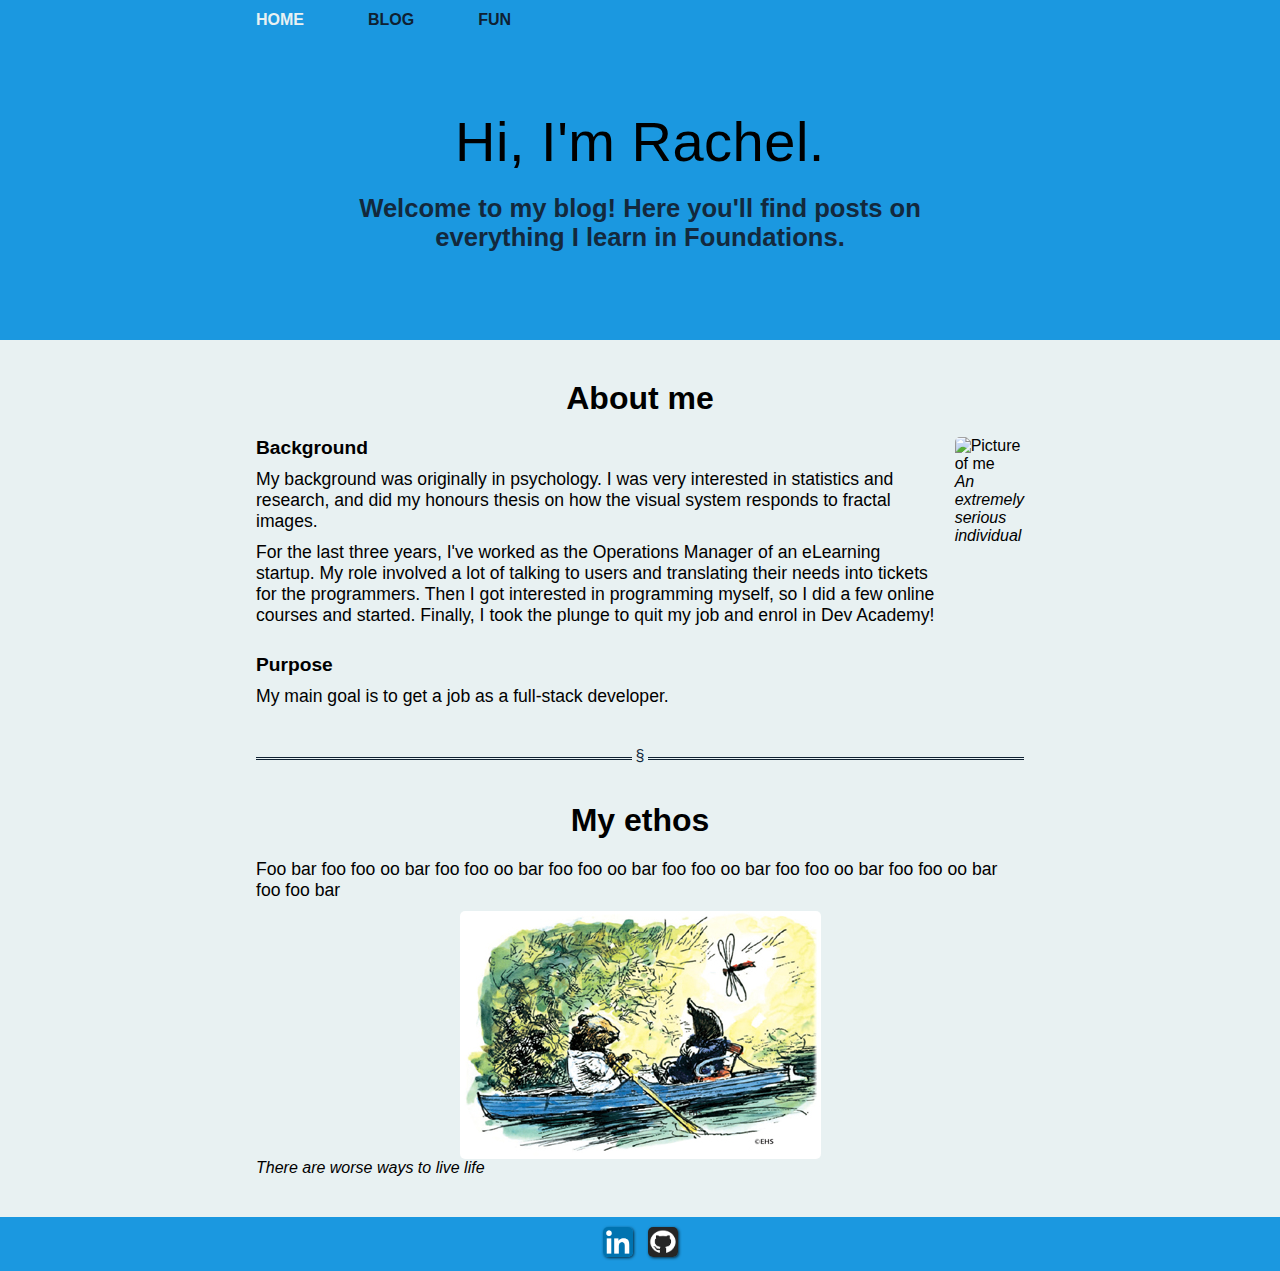
==== index.html @ b292040b "Add skeleton pages for 'Blog' and 'Fun', make navigation work" ====
<!DOCTYPE html>
<html lang="en">

<head>
  <meta charset="UTF-8">
  <meta http-equiv="X-UA-Compatible" content="IE=edge">
  <meta name="viewport" content="width=device-width, initial-scale=1.0">
  <title>Rachel Meadows</title>
  <link rel="icon" type="image/x-icon" href="images/favicon.png">
  <link rel="stylesheet" type="text/css" href="styles/main.css" />
  <link rel="stylesheet" type="text/css" href="styles/index.css" />
  <link rel="preconnect" href="https://fonts.googleapis.com">
  <link rel="preconnect" href="https://fonts.gstatic.com" crossorigin>
  <link href="https://fonts.googleapis.com/css2?family=Merienda+One&display=swap" rel="stylesheet"> 
</head>

<body>
  <div class="container">

    <div class="menu">
      <a class="home-button" href="index.html">HOME</a>
      <a class="blog-button" href="blog.html">BLOG</a>
      <a class="fun-button" href="fun.html">FUN</a>
    </div>

    <div id="header">
      <h1 id="main-intro">Hi, I'm Rachel.</h1>
      <h2 id="header-text">Welcome to my blog! Here you'll find posts on everything I learn in Foundations.</h2>
    </div>

    <div class="about">
      <h2>About me</h2>
      <div class="about-contents">
        <div class="about-text">
          <h3>Background</h3>
          <p>My background was originally in psychology. I was very interested in statistics and research, and did my honours thesis on how the visual system responds to fractal images.</p>
          <p>For the last three years, I've worked as the Operations Manager of an eLearning startup. My role involved a lot of talking to users and translating their needs into tickets for the programmers. Then I got interested in programming myself, so I did a few online courses and started. Finally, I took the plunge to quit my job and enrol in Dev Academy!</p>
          <br>
          <h3>Purpose</h3>
          <p>My main goal is to get a job as a full-stack developer.</p>
        </div>
        <div id="about-photo">
          <img id="self" src="images/self.jpg" alt="Picture of me"/>
          <em><caption>An extremely serious individual</caption></em>
        </div>
      </div>
    </div>
    <hr>

    <div class="about">
      <h2>My ethos</h2>
      <div class="about-contents">
        <div class="about-text">
          <p>Foo bar foo foo oo bar foo foo oo bar foo foo oo bar foo foo oo bar foo foo oo bar foo foo oo bar foo foo bar</p>
          <img id="ratty" src="images/rat.jpg"/>
          <em><caption>There are worse ways to live life</caption></em>
        </div>
      </div>
    </div>

    <!-- <button id="to-top">Back to top</button> -->

    <div class="footer">
      <a href="https://www.linkedin.com/in/rachel-meadows/" target="_blank"><img id="linkedin" class="footer-image" src="images/linkedin.png" alt="LinkedIn logo"></a>
      <a href="https://github.com/rachel-meadows" target="_blank"><img id="github" class="footer-image" src="images/github.png" alt="Github logo"></a>
    </div>

  </div>
</body>

</html>
---- styles/main.css ----
* {
    padding: 0px;
    margin: 0px;
    box-sizing: border-box;
    font-family: 'Segoe UI', sans-serif;
}


p {
    font-size: 1.1em;
    margin-bottom: 10px;
}

h3 {
    font-size: 1.2em;
    margin-bottom: 10px;
}

caption, .caption {
    font-size: 1em;
    text-align: center;
    align-self: center;
}

a {
    text-decoration: none;
}

a:hover {
    cursor: pointer;
}

body {
    background-color: #E8F1F2;
}

.container {
    display: flex;
    flex-direction: column;
}

.menu {
    background-color: #1B98E0;
    display: flex;
    gap: 5vw;
    padding-left: 20vw;
    line-height: 2.5;
    font-weight: 700;
}

.home-button, .blog-button, .fun-button {
    color: #0F2132;
}

hr {
    width: 60%;
    align-self: center;
    border: none;
    border-top: 3px double #0F2132;
    color: #13293D;
    overflow: visible;
    text-align: center;
    height: 5px;
}

hr:after {
    background: #E8F1F2;
    content: ' § ';
    padding: 0 4px;
    position: relative;
    top: -13px;
}

h2 {
    align-self: center;
    padding-bottom: 20px;
    font-size: 2rem;
    font-family: 'Merienda One', 'Segoe UI', sans-serif;
}

.footer {
    bottom: 0px;
    display: flex;
    justify-content: center;
    gap: 15px;
    width: 100%;
    background-color: #1B98E0;
    align-items: center;
    padding: 10px 0 10px 0;
}

.footer-image {
    width: 30px;
    height: 30px;
    border-radius: 5px;
    box-shadow: 1px 1px 3px rgba(0, 0, 0, 0.7);
}

br {
    margin-top: 10px;
}

button {
    font-size: 1.2rem;
    font-weight: 500;
    background-color: #40C4A6;
    box-shadow: 1px 2px 2px #28836e;
    width: fit-content;
    padding: 7px 20px;
    color: #0F2132;
    border: 1px #2d927bde;
    border-style: none solid solid none;
    border-radius: 6px;
}

button:hover {
    cursor: pointer;
}
---- styles/index.css ----
.home-button {
    color: #E8F1F2;
}

#main-intro {
    font-size: 3.5rem;
    font-family: 'Merienda One', 'Segoe UI', sans-serif;
    font-weight: 400;
    letter-spacing: 0.5px;
}

#header {
    min-height: 300px;
    display: flex;
    justify-content: center;
    align-items: center;
    flex-direction: column;
    gap: 20px;
    background-color: #1B98E0;
}

#header-text {
    max-width: 45vw;
    text-align: center;
    font-size: 1.6rem;
    color: #13293D;
    font-weight: 600;
    font-family: 'Segoe UI', sans-serif;
}

.about {
    min-height: 300px;
    display: flex;
    flex-direction: column;
    justify-content: space-between;
    padding-top: 40px;
    padding-bottom: 40px;
}

#ethos {
    
}

.about-contents {
    margin-left: 20vw;
    width: 60vw;
    display: flex;
    flex-direction: row;
    gap: 15px;
    justify-content: center;
}

.about-text {
    display: flex;
    flex-direction: column;
}

#about-photo {
    display: flex;
    flex-direction: column;
    max-width: 250px;
    max-height: auto;
    flex-wrap: nowrap;
    align-self: right;
}

#to-top {
    align-self: center;
    margin-bottom: 40px;
}

#ratty {
    max-width: 400px;
    align-self: center;
    border-radius: 5px;
}

#self {
    border-radius: 5px;
}
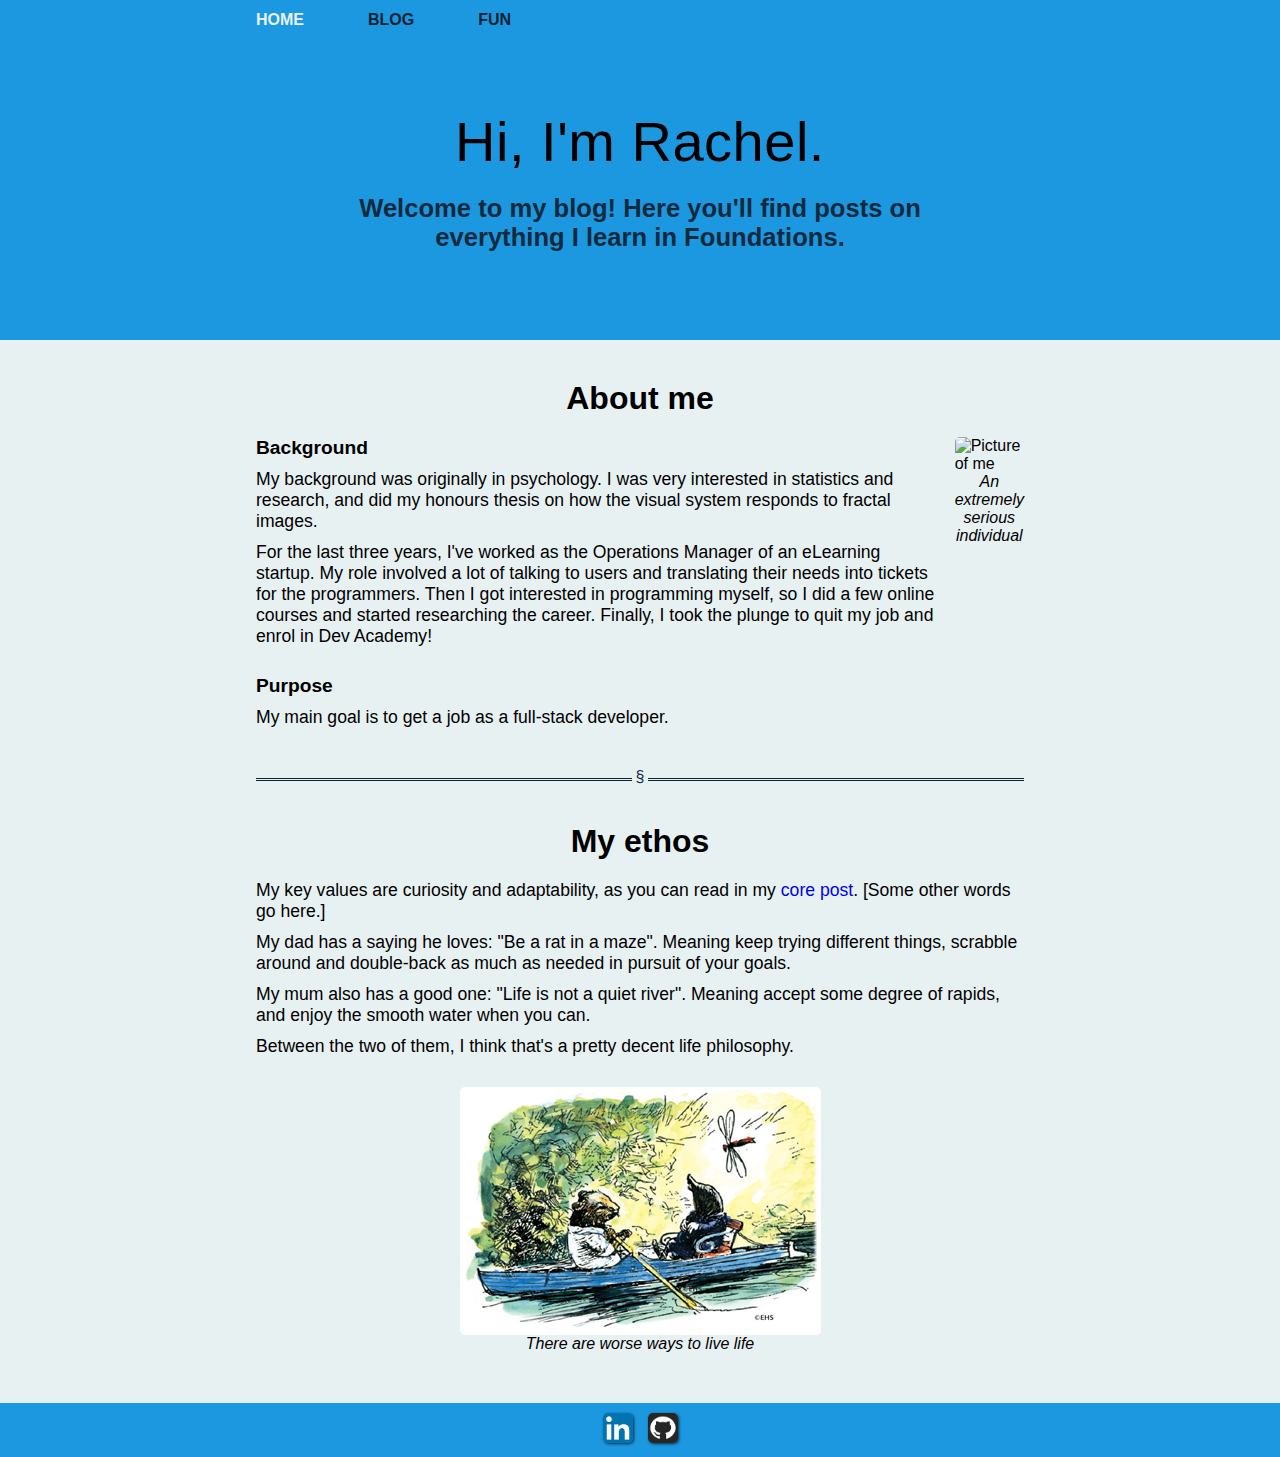
==== commit 32a8a994: "Fix footer not sitting at bottom of screen when no scroll present" ====
--- a/index.html
+++ b/index.html
@@ -15,57 +15,63 @@
 </head>
 
 <body>
-  <div class="container">
+  <div id="container">
 
-    <div class="menu">
-      <a class="home-button" href="index.html">HOME</a>
-      <a class="blog-button" href="blog.html">BLOG</a>
-      <a class="fun-button" href="fun.html">FUN</a>
-    </div>
+    <div id="content">
+      <div class="menu">
+        <a class="home-button" href="index.html">HOME</a>
+        <a class="blog-button" href="blog.html">BLOG</a>
+        <a class="fun-button" href="fun.html">FUN</a>
+      </div>
 
-    <div id="header">
-      <h1 id="main-intro">Hi, I'm Rachel.</h1>
-      <h2 id="header-text">Welcome to my blog! Here you'll find posts on everything I learn in Foundations.</h2>
-    </div>
+      <div id="header">
+        <h1 id="main-intro">Hi, I'm Rachel.</h1>
+        <h2 id="header-text">Welcome to my blog! Here you'll find posts on everything I learn in Foundations.</h2>
+      </div>
 
-    <div class="about">
-      <h2>About me</h2>
-      <div class="about-contents">
-        <div class="about-text">
-          <h3>Background</h3>
-          <p>My background was originally in psychology. I was very interested in statistics and research, and did my honours thesis on how the visual system responds to fractal images.</p>
-          <p>For the last three years, I've worked as the Operations Manager of an eLearning startup. My role involved a lot of talking to users and translating their needs into tickets for the programmers. Then I got interested in programming myself, so I did a few online courses and started. Finally, I took the plunge to quit my job and enrol in Dev Academy!</p>
-          <br>
-          <h3>Purpose</h3>
-          <p>My main goal is to get a job as a full-stack developer.</p>
-        </div>
-        <div id="about-photo">
-          <img id="self" src="images/self.jpg" alt="Picture of me"/>
-          <em><caption>An extremely serious individual</caption></em>
+      <div class="about">
+        <h2>About me</h2>
+        <div class="about-contents">
+          <div class="about-text">
+            <h3>Background</h3>
+            <p>My background was originally in psychology. I was very interested in statistics and research, and did my honours thesis on how the visual system responds to fractal images.</p>
+            <p>For the last three years, I've worked as the Operations Manager of an eLearning startup. My role involved a lot of talking to users and translating their needs into tickets for the programmers. Then I got interested in programming myself, so I did a few online courses and started researching the career. Finally, I took the plunge to quit my job and enrol in Dev Academy!</p>
+            <br>
+            <h3>Purpose</h3>
+            <p>My main goal is to get a job as a full-stack developer.</p>
+          </div>
+          <div id="about-photo">
+            <img id="self" src="images/self.jpg" alt="Picture of me"/>
+            <em><p class="caption">An extremely serious individual</p></em>
+          </div>
         </div>
       </div>
-    </div>
-    <hr>
+      <hr>
 
-    <div class="about">
-      <h2>My ethos</h2>
-      <div class="about-contents">
-        <div class="about-text">
-          <p>Foo bar foo foo oo bar foo foo oo bar foo foo oo bar foo foo oo bar foo foo oo bar foo foo oo bar foo foo bar</p>
-          <img id="ratty" src="images/rat.jpg"/>
-          <em><caption>There are worse ways to live life</caption></em>
+      <div class="about">
+        <h2>My ethos</h2>
+        <div class="about-contents">
+          <div class="about-text">
+            <p>My key values are curiosity and adaptability, as you can read in my <a href="blog.html" target="_blank">core post</a>. [Some other words go here.]</p>
+            <p>My dad has a saying he loves: "Be a rat in a maze". Meaning keep trying different things, scrabble around and double-back as much as needed in pursuit of your goals.</p>
+            <p>My mum also has a good one: "Life is not a quiet river". Meaning accept some degree of rapids, and enjoy the smooth water when you can.</p>
+            <p>Between the two of them, I think that's a pretty decent life philosophy.</p>
+            <img id="ratty" src="images/rat.jpg"/>
+            <em><p class="caption">There are worse ways to live life</p></em>
+          </div>
         </div>
       </div>
+
+      <!-- <button id="to-top">Back to top</button> -->
     </div>
-
-    <!-- <button id="to-top">Back to top</button> -->
-
+    
     <div class="footer">
       <a href="https://www.linkedin.com/in/rachel-meadows/" target="_blank"><img id="linkedin" class="footer-image" src="images/linkedin.png" alt="LinkedIn logo"></a>
       <a href="https://github.com/rachel-meadows" target="_blank"><img id="github" class="footer-image" src="images/github.png" alt="Github logo"></a>
     </div>
+    
+  </div>
 
-  </div>
 </body>
 
 </html>--- a/styles/main.css
+++ b/styles/main.css
@@ -16,7 +16,7 @@
     margin-bottom: 10px;
 }
 
-caption, .caption {
+.caption {
     font-size: 1em;
     text-align: center;
     align-self: center;
@@ -34,9 +34,16 @@
     background-color: #E8F1F2;
 }
 
-.container {
+#container {
     display: flex;
     flex-direction: column;
+    min-height:100vh;
+}
+
+#content {
+    display: flex;
+    flex-direction: column;
+    flex: 1;
 }
 
 .menu {
@@ -87,6 +94,7 @@
     background-color: #1B98E0;
     align-items: center;
     padding: 10px 0 10px 0;
+    position: static;
 }
 
 .footer-image {
--- a/styles/index.css
+++ b/styles/index.css
@@ -73,6 +73,7 @@
     max-width: 400px;
     align-self: center;
     border-radius: 5px;
+    margin-top: 20px;
 }
 
 #self {
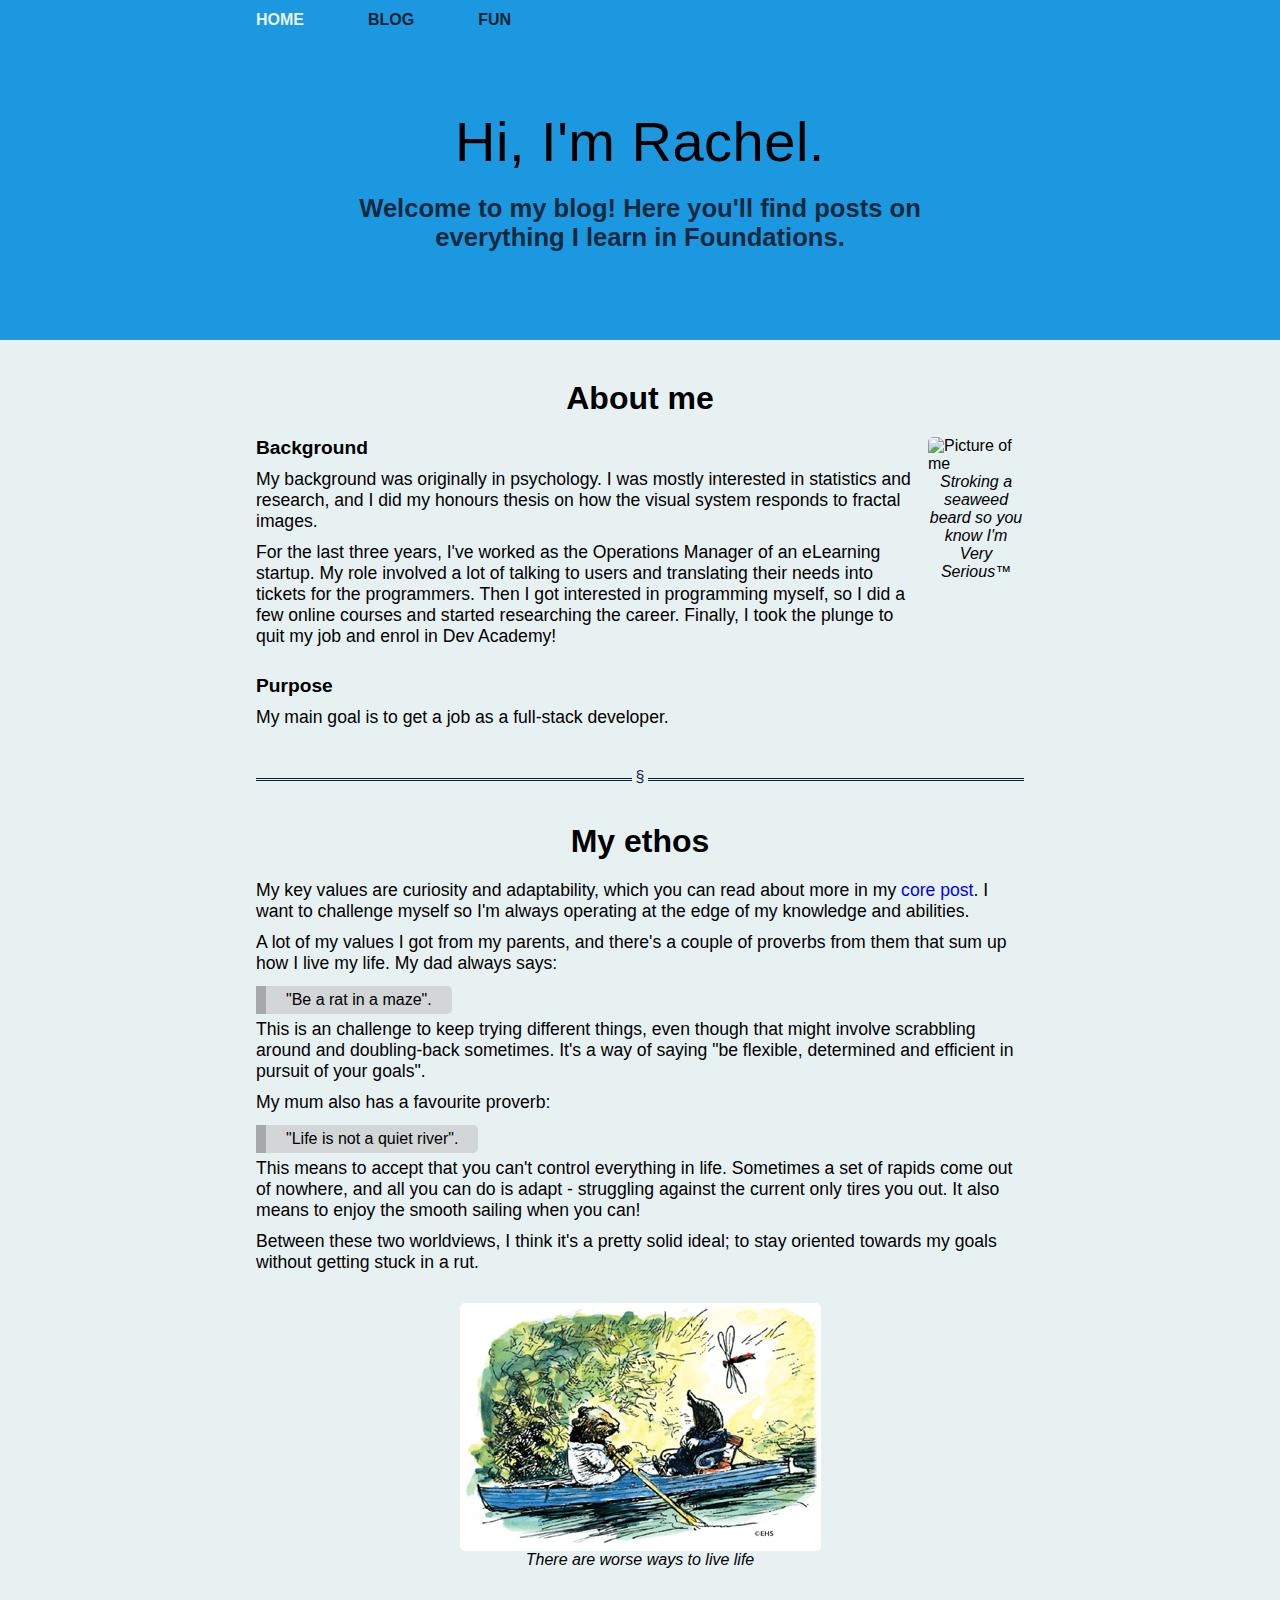
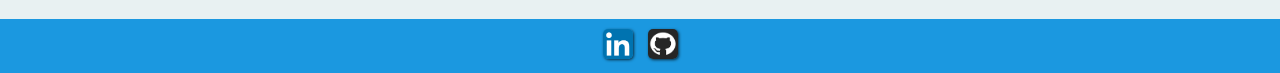
==== commit b66a6bec: "Add 'my ethos' text section on homepage" ====
--- a/index.html
+++ b/index.html
@@ -34,7 +34,7 @@
         <div class="about-contents">
           <div class="about-text">
             <h3>Background</h3>
-            <p>My background was originally in psychology. I was very interested in statistics and research, and did my honours thesis on how the visual system responds to fractal images.</p>
+            <p>My background was originally in psychology. I was mostly interested in statistics and research, and I did my honours thesis on how the visual system responds to fractal images.</p>
             <p>For the last three years, I've worked as the Operations Manager of an eLearning startup. My role involved a lot of talking to users and translating their needs into tickets for the programmers. Then I got interested in programming myself, so I did a few online courses and started researching the career. Finally, I took the plunge to quit my job and enrol in Dev Academy!</p>
             <br>
             <h3>Purpose</h3>
@@ -42,7 +42,7 @@
           </div>
           <div id="about-photo">
             <img id="self" src="images/self.jpg" alt="Picture of me"/>
-            <em><p class="caption">An extremely serious individual</p></em>
+            <em><p class="caption">Stroking a seaweed beard so you know I'm Very Serious™</p></em>
           </div>
         </div>
       </div>
@@ -52,10 +52,14 @@
         <h2>My ethos</h2>
         <div class="about-contents">
           <div class="about-text">
-            <p>My key values are curiosity and adaptability, as you can read in my <a href="blog.html" target="_blank">core post</a>. [Some other words go here.]</p>
-            <p>My dad has a saying he loves: "Be a rat in a maze". Meaning keep trying different things, scrabble around and double-back as much as needed in pursuit of your goals.</p>
-            <p>My mum also has a good one: "Life is not a quiet river". Meaning accept some degree of rapids, and enjoy the smooth water when you can.</p>
-            <p>Between the two of them, I think that's a pretty decent life philosophy.</p>
+            <p>My key values are curiosity and adaptability, which you can read about more in my <a href="blog.html" target="_blank">core post</a>. I want to challenge myself so I'm always operating at the edge of my knowledge and abilities.</p>
+            <p>A lot of my values I got from my parents, and there's a couple of proverbs from them that sum up how I live my life. My dad always says:</p>
+            <quote class="quote">"Be a rat in a maze".</quote>
+            <p>This is an challenge to keep trying different things, even though that might involve scrabbling around and doubling-back sometimes. It's a way of saying "be flexible, determined and efficient in pursuit of your goals".</p>
+            <p>My mum also has a favourite proverb:</p>
+            <quote class="quote">"Life is not a quiet river".</quote>
+            <p>This means to accept that you can't control everything in life. Sometimes a set of rapids come out of nowhere, and all you can do is adapt - struggling against the current only tires you out. It also means to enjoy the smooth sailing when you can!</p>
+            <p>Between these two worldviews, I think it's a pretty solid ideal; to stay oriented towards my goals without getting stuck in a rut.</p>
             <img id="ratty" src="images/rat.jpg"/>
             <em><p class="caption">There are worse ways to live life</p></em>
           </div>
@@ -69,7 +73,7 @@
       <a href="https://www.linkedin.com/in/rachel-meadows/" target="_blank"><img id="linkedin" class="footer-image" src="images/linkedin.png" alt="LinkedIn logo"></a>
       <a href="https://github.com/rachel-meadows" target="_blank"><img id="github" class="footer-image" src="images/github.png" alt="Github logo"></a>
     </div>
-    
+
   </div>
 
 </body>
--- a/styles/main.css
+++ b/styles/main.css
@@ -123,4 +123,13 @@
 
 button:hover {
     cursor: pointer;
-}+}
+
+.quote {
+    padding: 5px 20px;
+    background-color: rgba(187, 187, 187, 0.5);
+    width: fit-content;
+    border-left: 10px solid rgba(138, 138, 138, 0.6);
+    border-radius: 0px 5px 5px 0px;
+    margin: 2px 0px 5px 0px;
+}
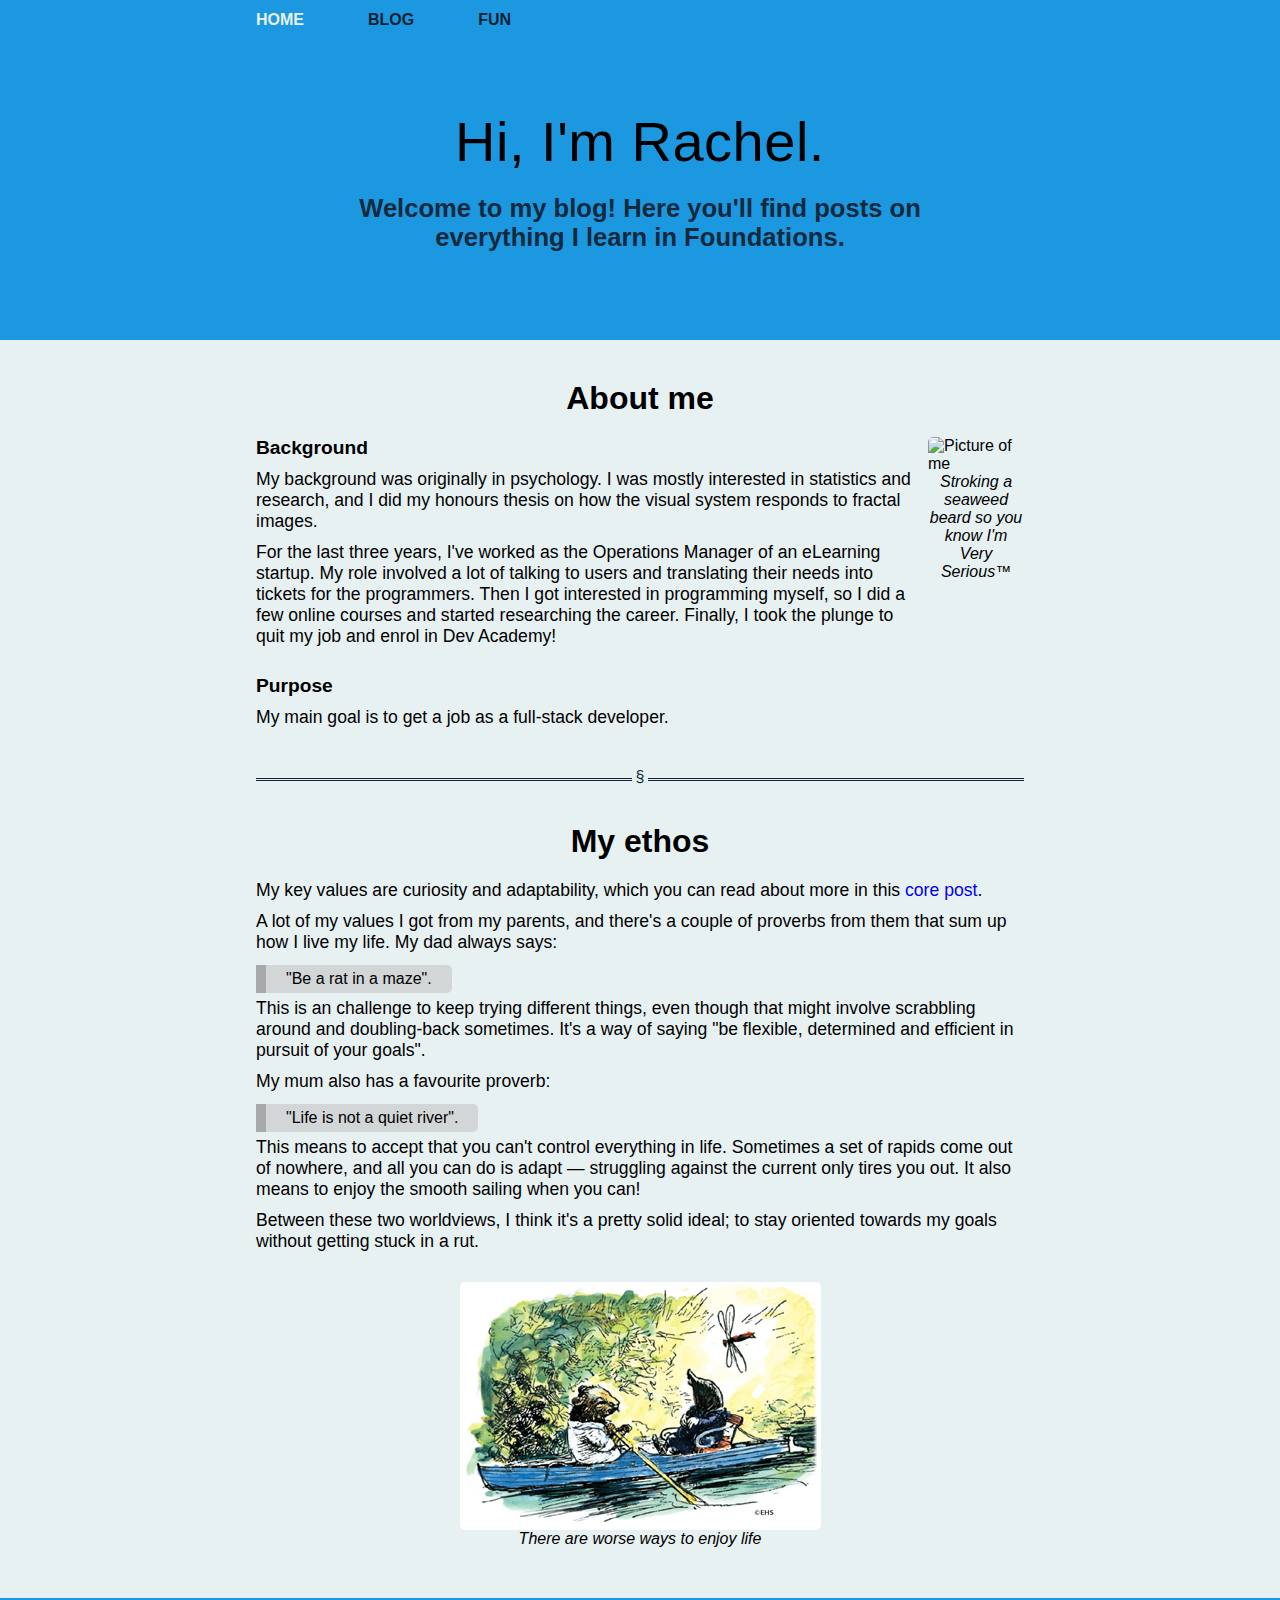
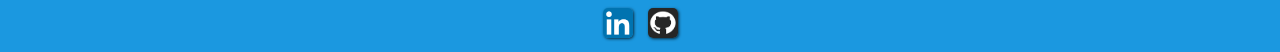
==== commit b79a1c9a: "Update README, resolving #4" ====
--- a/index.html
+++ b/index.html
@@ -52,16 +52,16 @@
         <h2>My ethos</h2>
         <div class="about-contents">
           <div class="about-text">
-            <p>My key values are curiosity and adaptability, which you can read about more in my <a href="blog.html" target="_blank">core post</a>. I want to challenge myself so I'm always operating at the edge of my knowledge and abilities.</p>
+            <p>My key values are curiosity and adaptability, which you can read about more in this <a href="blog.html" target="_blank">core post</a>.</p>
             <p>A lot of my values I got from my parents, and there's a couple of proverbs from them that sum up how I live my life. My dad always says:</p>
             <quote class="quote">"Be a rat in a maze".</quote>
             <p>This is an challenge to keep trying different things, even though that might involve scrabbling around and doubling-back sometimes. It's a way of saying "be flexible, determined and efficient in pursuit of your goals".</p>
             <p>My mum also has a favourite proverb:</p>
             <quote class="quote">"Life is not a quiet river".</quote>
-            <p>This means to accept that you can't control everything in life. Sometimes a set of rapids come out of nowhere, and all you can do is adapt - struggling against the current only tires you out. It also means to enjoy the smooth sailing when you can!</p>
+            <p>This means to accept that you can't control everything in life. Sometimes a set of rapids come out of nowhere, and all you can do is adapt — struggling against the current only tires you out. It also means to enjoy the smooth sailing when you can!</p>
             <p>Between these two worldviews, I think it's a pretty solid ideal; to stay oriented towards my goals without getting stuck in a rut.</p>
             <img id="ratty" src="images/rat.jpg"/>
-            <em><p class="caption">There are worse ways to live life</p></em>
+            <em><p class="caption">There are worse ways to enjoy life</p></em>
           </div>
         </div>
       </div>
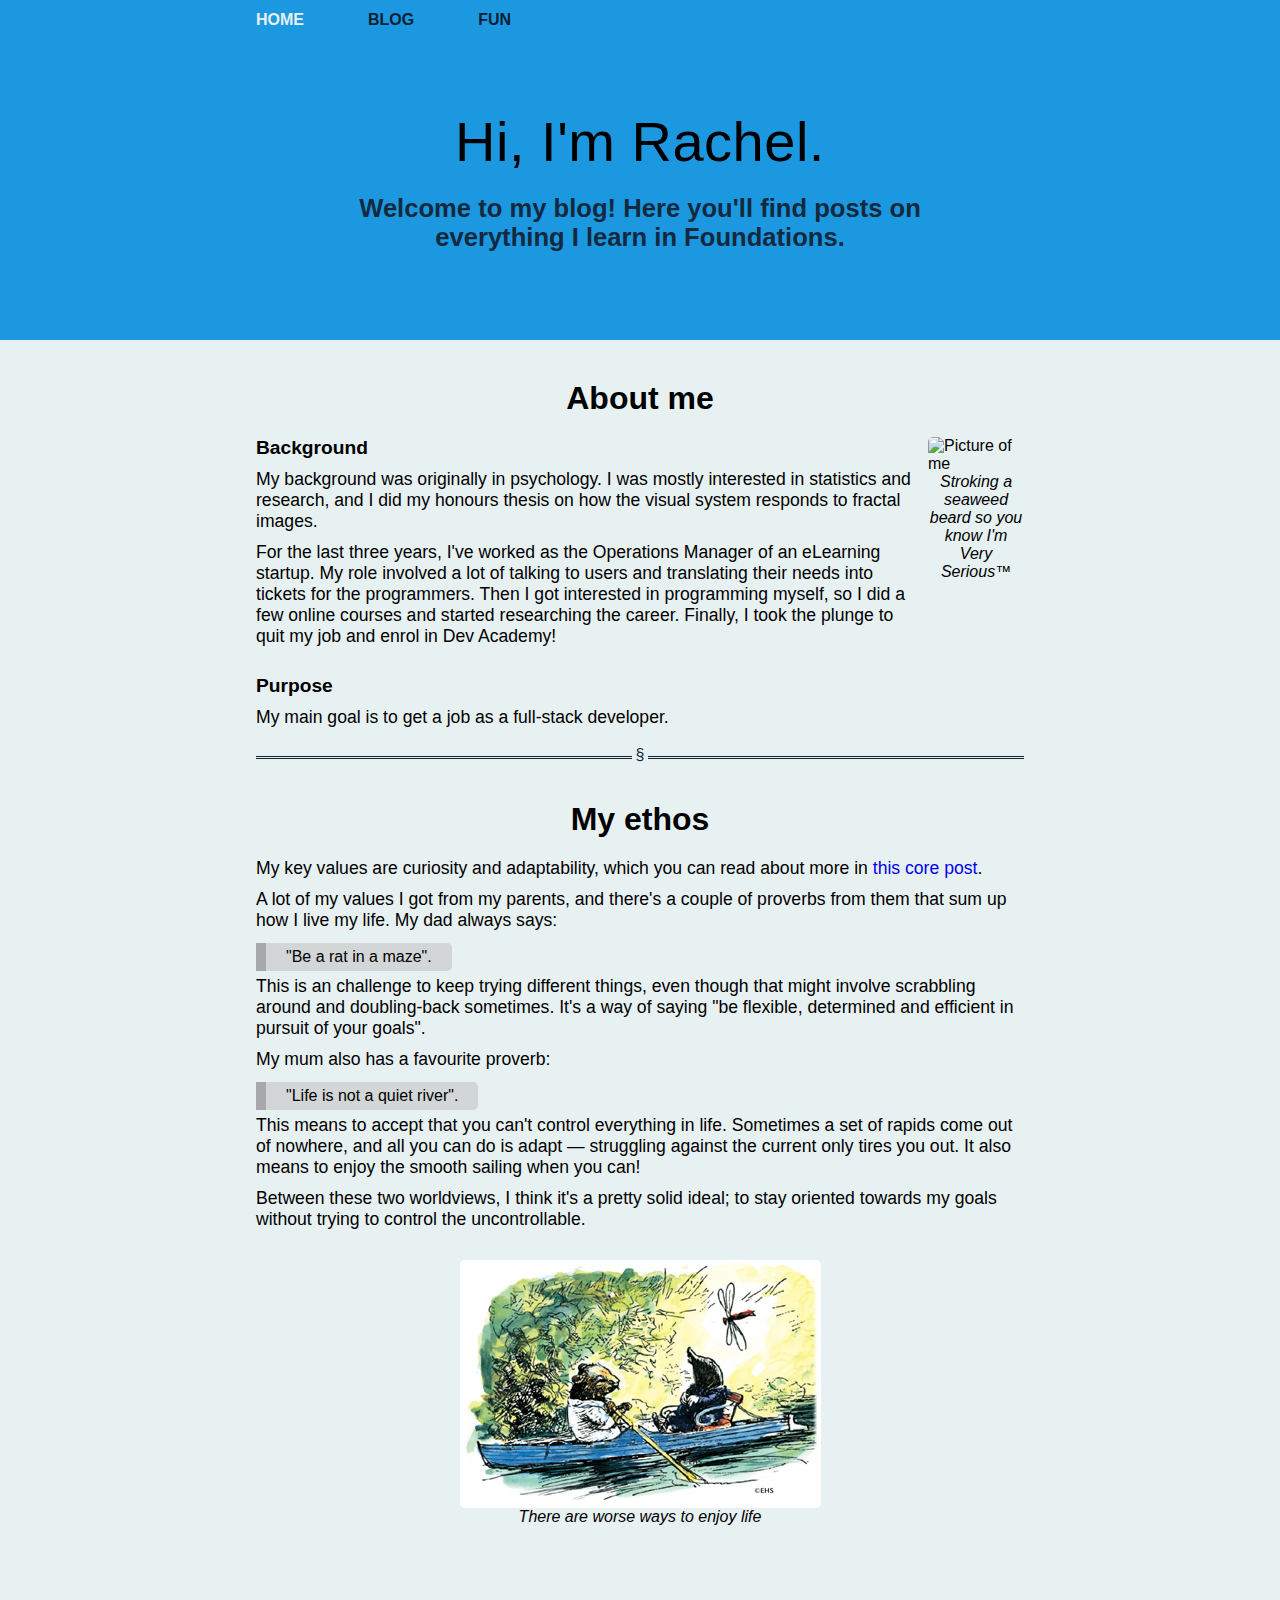
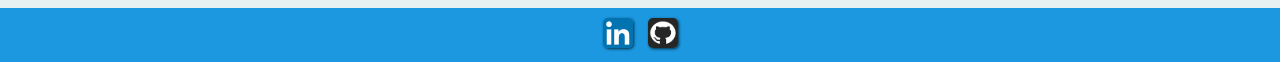
==== commit 976627d4: "Add 'fun' page with animated CSS drawings" ====
--- a/index.html
+++ b/index.html
@@ -29,9 +29,9 @@
         <h2 id="header-text">Welcome to my blog! Here you'll find posts on everything I learn in Foundations.</h2>
       </div>
 
-      <div class="about">
+      <div class="main-content-container">
         <h2>About me</h2>
-        <div class="about-contents">
+        <div class="main-content">
           <div class="about-text">
             <h3>Background</h3>
             <p>My background was originally in psychology. I was mostly interested in statistics and research, and I did my honours thesis on how the visual system responds to fractal images.</p>
@@ -46,22 +46,27 @@
           </div>
         </div>
       </div>
+      <br>
       <hr>
 
-      <div class="about">
+      <div class="main-content-container">
         <h2>My ethos</h2>
-        <div class="about-contents">
+        <div class="main-content">
           <div class="about-text">
-            <p>My key values are curiosity and adaptability, which you can read about more in this <a href="blog.html" target="_blank">core post</a>.</p>
+            <p>My key values are curiosity and adaptability, which you can read about more in <a href="blog.html" target="_blank">this core post</a>.</p>
             <p>A lot of my values I got from my parents, and there's a couple of proverbs from them that sum up how I live my life. My dad always says:</p>
             <quote class="quote">"Be a rat in a maze".</quote>
             <p>This is an challenge to keep trying different things, even though that might involve scrabbling around and doubling-back sometimes. It's a way of saying "be flexible, determined and efficient in pursuit of your goals".</p>
             <p>My mum also has a favourite proverb:</p>
             <quote class="quote">"Life is not a quiet river".</quote>
             <p>This means to accept that you can't control everything in life. Sometimes a set of rapids come out of nowhere, and all you can do is adapt — struggling against the current only tires you out. It also means to enjoy the smooth sailing when you can!</p>
-            <p>Between these two worldviews, I think it's a pretty solid ideal; to stay oriented towards my goals without getting stuck in a rut.</p>
+            <p>Between these two worldviews, I think it's a pretty solid ideal; to stay oriented towards my goals without trying to control the uncontrollable.</p>
             <img id="ratty" src="images/rat.jpg"/>
             <em><p class="caption">There are worse ways to enjoy life</p></em>
+            <br>
+            <br>
+            <br>
+            <br>
           </div>
         </div>
       </div>
--- a/styles/main.css
+++ b/styles/main.css
@@ -133,3 +133,24 @@
     border-radius: 0px 5px 5px 0px;
     margin: 2px 0px 5px 0px;
 }
+
+.main-content-container {
+    min-height: 300px;
+    display: flex;
+    flex-direction: column;
+    justify-content: space-between;
+    padding-top: 40px;
+}
+
+.main-content {
+    margin-left: 20vw;
+    width: 60vw;
+    display: flex;
+    flex-direction: row;
+    gap: 15px;
+    justify-content: center;
+}
+
+.main-heading-secondary-page {
+    margin-top: 40px;
+}--- a/styles/index.css
+++ b/styles/index.css
@@ -1,6 +1,11 @@
 .home-button {
     color: #E8F1F2;
 }
+
+ .blog-button:hover, .fun-button:hover {
+    color: hsl(209, 54%, 23%);
+}
+
 
 #main-intro {
     font-size: 3.5rem;
@@ -26,28 +31,6 @@
     color: #13293D;
     font-weight: 600;
     font-family: 'Segoe UI', sans-serif;
-}
-
-.about {
-    min-height: 300px;
-    display: flex;
-    flex-direction: column;
-    justify-content: space-between;
-    padding-top: 40px;
-    padding-bottom: 40px;
-}
-
-#ethos {
-    
-}
-
-.about-contents {
-    margin-left: 20vw;
-    width: 60vw;
-    display: flex;
-    flex-direction: row;
-    gap: 15px;
-    justify-content: center;
 }
 
 .about-text {
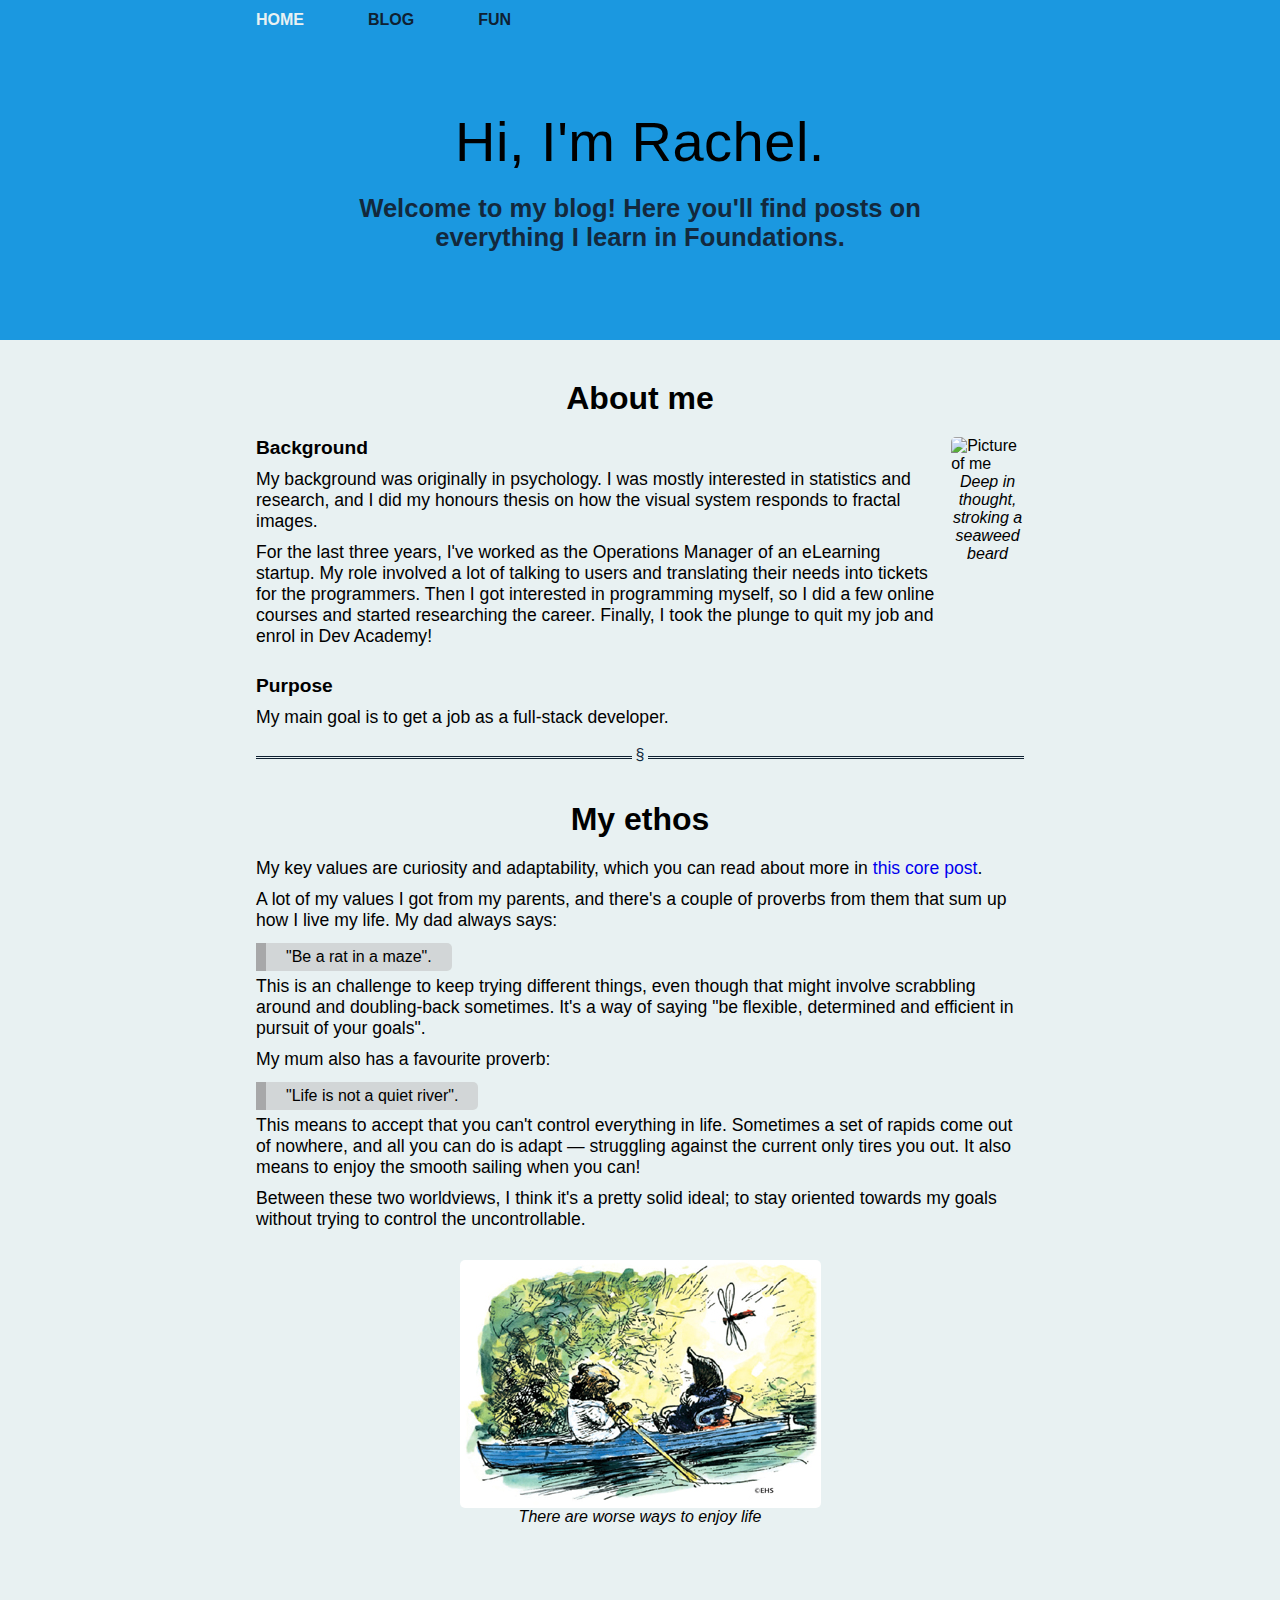
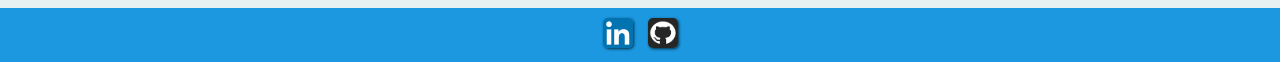
==== commit a547b3a3: "Add blog post thumbnails, resolving #2" ====
--- a/index.html
+++ b/index.html
@@ -42,7 +42,7 @@
           </div>
           <div id="about-photo">
             <img id="self" src="images/self.jpg" alt="Picture of me"/>
-            <em><p class="caption">Stroking a seaweed beard so you know I'm Very Serious™</p></em>
+            <em><p class="caption">Deep in thought, stroking a seaweed beard</p></em>
           </div>
         </div>
       </div>
--- a/styles/main.css
+++ b/styles/main.css
@@ -12,7 +12,7 @@
 }
 
 h3 {
-    font-size: 1.2em;
+    font-size: 1.2rem;
     margin-bottom: 10px;
 }
 
@@ -38,6 +38,7 @@
     display: flex;
     flex-direction: column;
     min-height:100vh;
+
 }
 
 #content {
--- a/styles/index.css
+++ b/styles/index.css
@@ -61,4 +61,42 @@
 
 #self {
     border-radius: 5px;
+}
+
+
+@media (max-width: 1200px) {
+    .main-content {
+        margin-left: 15vw;
+        width: 70vw;
+    }
+}
+
+@media (max-width: 800px) {
+    .main-content {
+        margin-left: 10vw;
+        width: 80vw;
+        flex-direction: column;
+    }
+}
+
+/* Phones */
+@media (max-width: 500px) {
+    .main-content {
+        margin-left: 0vw;
+        width: 100vw;
+    }
+    #main-intro {
+        font-size: 2.5rem;
+    }
+    #header-text {
+        max-width: 80vw;
+        text-align: center;
+        font-size: 1.4rem;
+    }
+    #header {
+        min-height: 220px;
+    }
+    #about-photo {
+        align-self: center;
+    }
 }